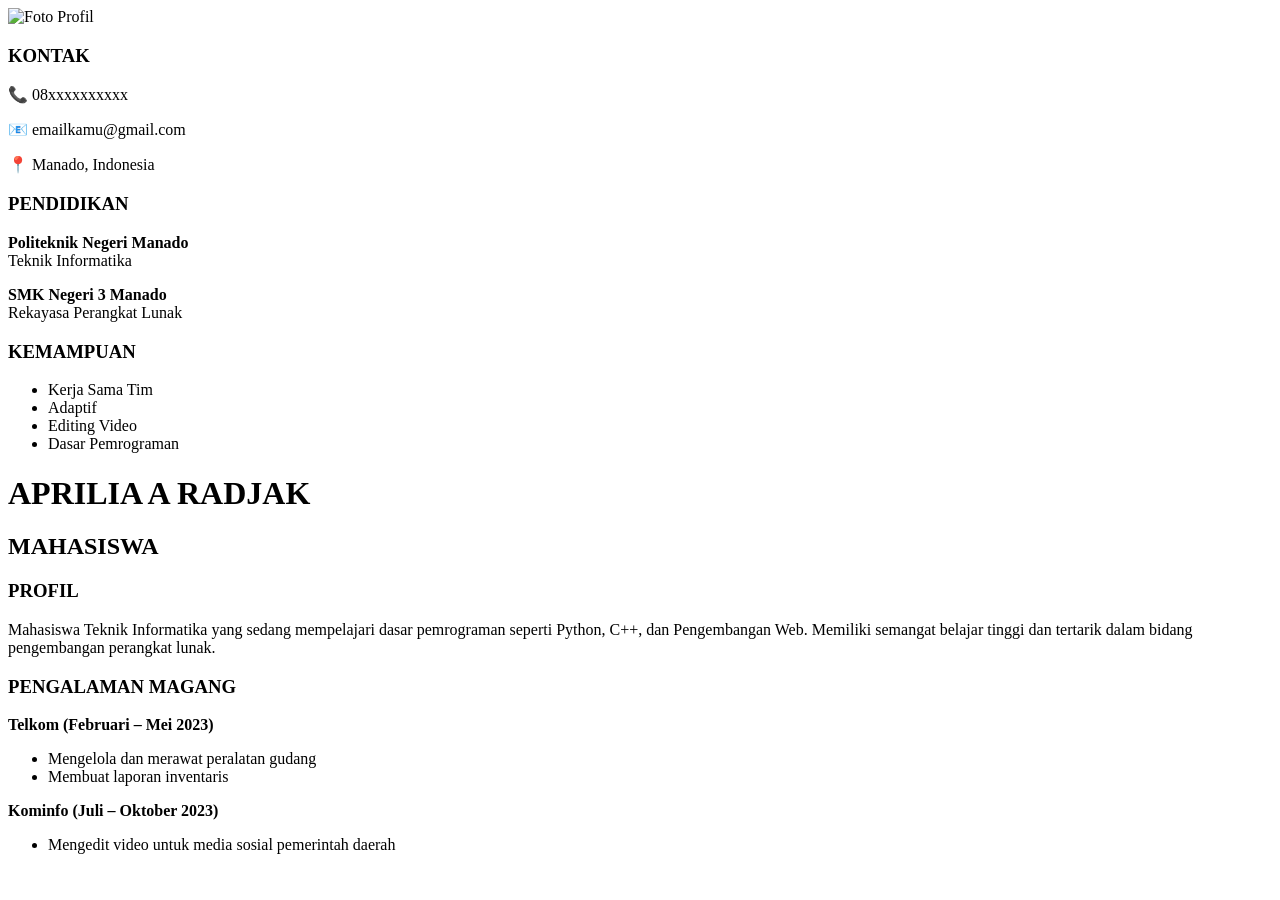
==== cv-html/index.html @ 066b15af "Menambahkan isi cv" ====
<!DOCTYPE html>
<html lang="id">
<head>
    <meta charset="UTF-8">
    <meta name="viewport" content="width=device-width, initial-scale=1.0">
    <title>CV Apriliya A Radjak</title>
    <link rel="stylesheet" href="style.css">
</head>
<body>

<div class="container">
    <div class="kiri">
        <img src="foto.jpg" alt="Foto Profil" class="foto">

        <div class="kontak">
            <h3>KONTAK</h3>
            <p>📞 08xxxxxxxxxx</p>
            <p>📧 emailkamu@gmail.com</p>
            <p>📍 Manado, Indonesia</p>
        </div>

        <div class="pendidikan">
            <h3>PENDIDIKAN</h3>
            <p><strong>Politeknik Negeri Manado</strong><br>
            Teknik Informatika</p>

            <p><strong>SMK Negeri 3 Manado</strong><br>
            Rekayasa Perangkat Lunak</p>
        </div>

        <div class="keahlian">
            <h3>KEMAMPUAN</h3>
            <ul>
                <li>Kerja Sama Tim</li>
                <li>Adaptif</li>
                <li>Editing Video</li>
                <li>Dasar Pemrograman</li>
            </ul>
        </div>
    </div>

    <div class="kanan">
        <div class="header">
            <h1>APRILIA A RADJAK</h1>
            <h2>MAHASISWA</h2>
        </div>

        <div class="bagian">
            <h3>PROFIL</h3>
            <p>
                Mahasiswa Teknik Informatika yang sedang mempelajari dasar
                pemrograman seperti Python, C++, dan Pengembangan Web.
                Memiliki semangat belajar tinggi dan tertarik dalam
                bidang pengembangan perangkat lunak.
            </p>
        </div>

        <div class="bagian">
            <h3>PENGALAMAN MAGANG</h3>

            <p><strong>Telkom (Februari – Mei 2023)</strong></p>
            <ul>
                <li>Mengelola dan merawat peralatan gudang</li>
                <li>Membuat laporan inventaris</li>
            </ul>

            <p><strong>Kominfo (Juli – Oktober 2023)</strong></p>
            <ul>
                <li>Mengedit video untuk media sosial pemerintah daerah</li>
            </ul>
        </div>
    </div>
</div>

</body>
</html>
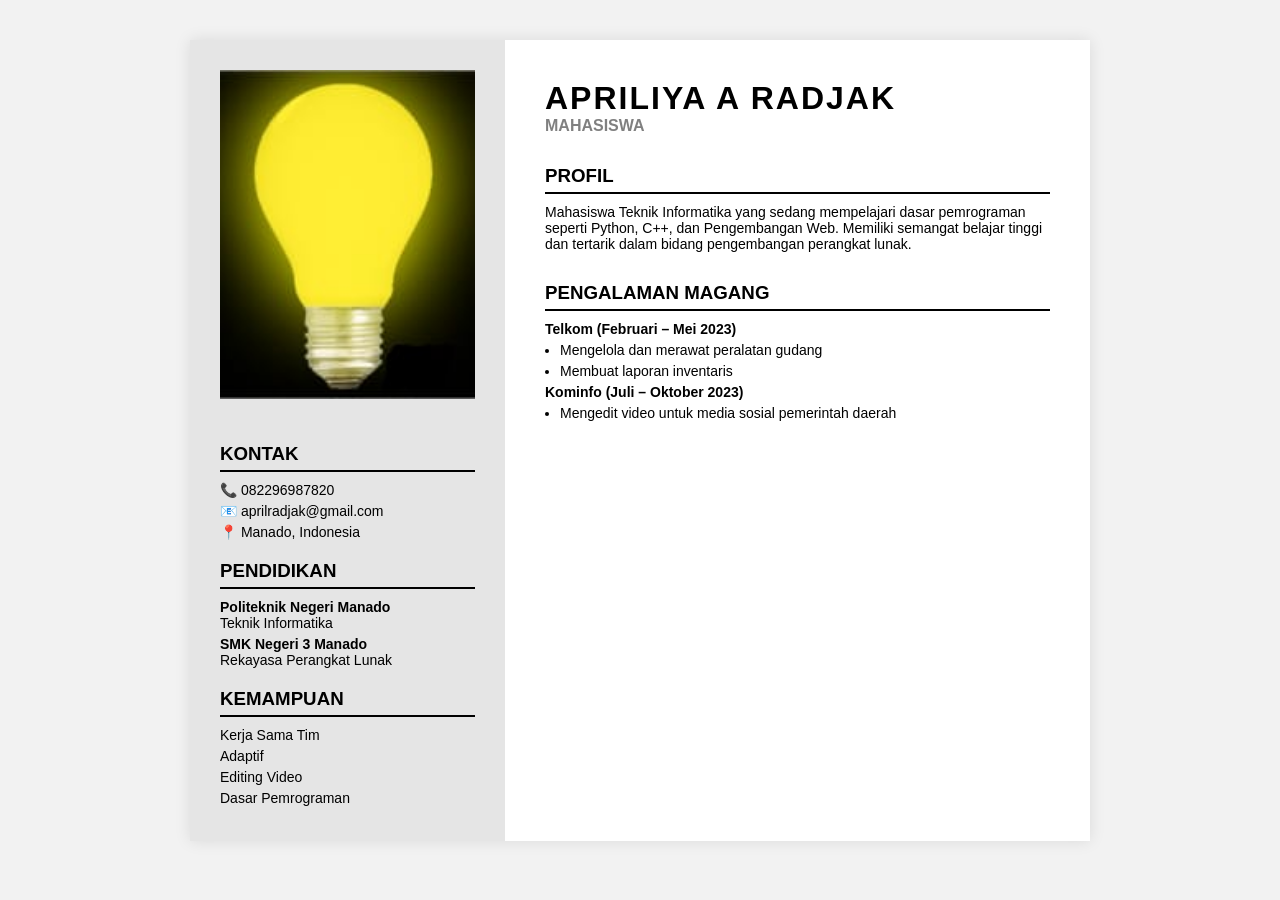
==== commit f494f345: "update cv" ====
--- a/cv-html/index.html
+++ b/cv-html/index.html
@@ -14,8 +14,8 @@
 
         <div class="kontak">
             <h3>KONTAK</h3>
-            <p>📞 08xxxxxxxxxx</p>
-            <p>📧 emailkamu@gmail.com</p>
+            <p>📞 082296987820</p>
+            <p>📧 aprilradjak@gmail.com</p>
             <p>📍 Manado, Indonesia</p>
         </div>
 
@@ -41,7 +41,7 @@
 
     <div class="kanan">
         <div class="header">
-            <h1>APRILIA A RADJAK</h1>
+            <h1>APRILIYA A RADJAK</h1>
             <h2>MAHASISWA</h2>
         </div>
 
--- a/cv-html/style.css
+++ b/cv-html/style.css
@@ -0,0 +1,82 @@
+* {
+    margin: 0;
+    padding: 0;
+    box-sizing: border-box;
+    font-family: Arial, sans-serif;
+}
+
+body {
+    background: #f2f2f2;
+    padding: 40px;
+}
+
+.container {
+    max-width: 900px;
+    margin: auto;
+    display: flex;
+    background: white;
+    box-shadow: 0 0 15px rgba(0,0,0,0.1);
+}
+
+/* Bagian Kiri */
+.kiri {
+    width: 35%;
+    background: #e5e5e5;
+    padding: 30px;
+}
+
+.foto {
+    width: 100%;
+    margin-bottom: 20px;
+}
+
+.kiri h3 {
+    margin: 20px 0 10px;
+    border-bottom: 2px solid black;
+    padding-bottom: 5px;
+}
+
+.kiri p, .kiri li {
+    font-size: 14px;
+    margin-bottom: 5px;
+}
+
+.kiri ul {
+    list-style: none;
+}
+
+/* Bagian Kanan */
+.kanan {
+    width: 65%;
+    padding: 40px;
+}
+
+.header h1 {
+    font-size: 32px;
+    letter-spacing: 2px;
+}
+
+.header h2 {
+    font-size: 16px;
+    color: gray;
+    margin-bottom: 30px;
+}
+
+.bagian {
+    margin-bottom: 30px;
+}
+
+.bagian h3 {
+    border-bottom: 2px solid black;
+    margin-bottom: 10px;
+    padding-bottom: 5px;
+}
+
+.bagian p, .bagian li {
+    font-size: 14px;
+    margin-bottom: 5px;
+}
+
+.bagian ul {
+    margin-left: 15px;
+}
